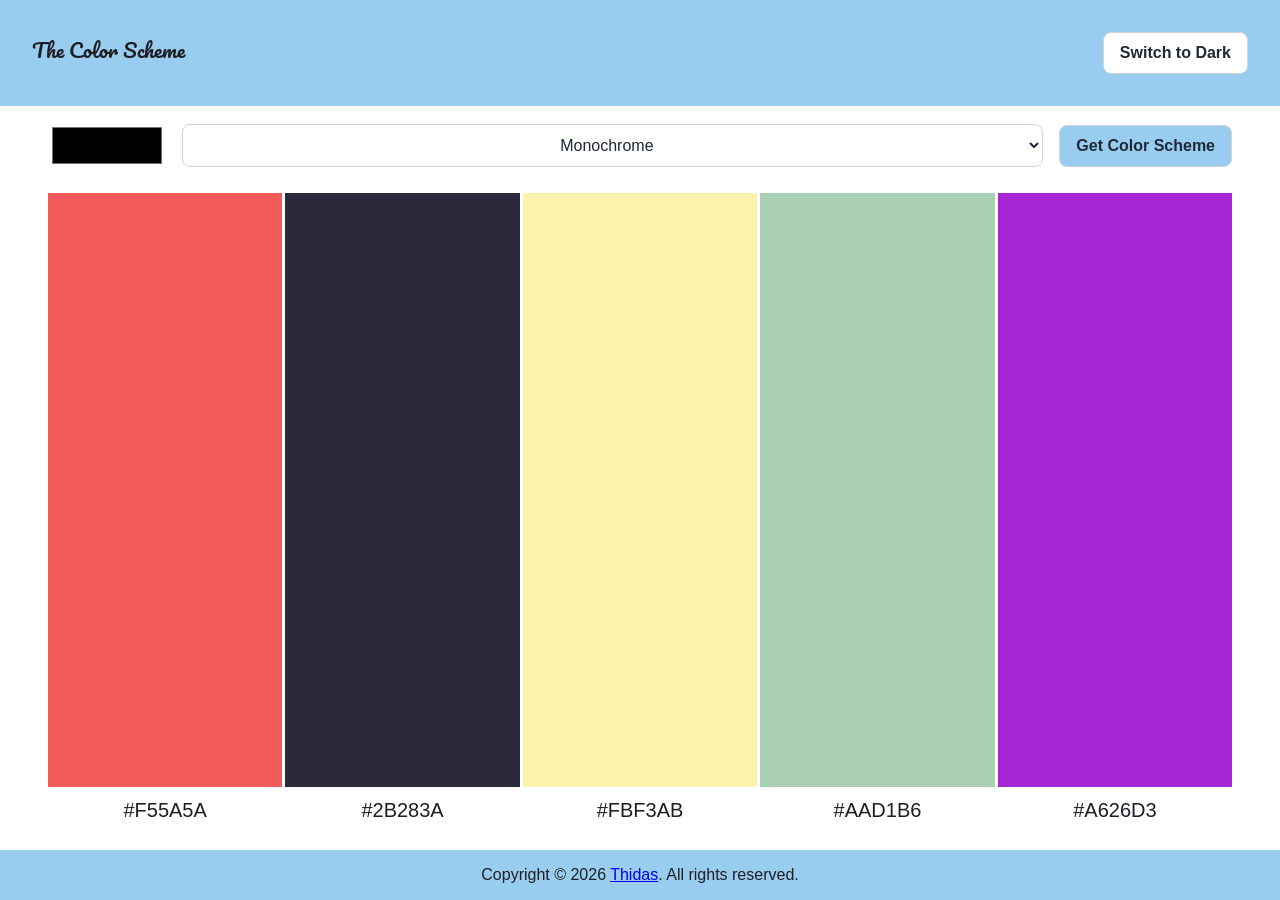
==== 04_Color_Scheme_Generator/index.html @ ead86d97 "Color scheme project : Finish HTML CSS, Theme switching and data retreiving" ====
<!DOCTYPE html>
<html lang="en">
<head>
    <meta charset="UTF-8">
    <meta name="viewport" content="width=device-width, initial-scale=1.0">
    <!-- google fonts -->
    <link rel="preconnect" href="https://fonts.googleapis.com">
    <link rel="preconnect" href="https://fonts.gstatic.com" crossorigin>
    <link href="https://fonts.googleapis.com/css2?family=Pacifico&display=swap" rel="stylesheet">
    <!-- css -->
    <link rel="stylesheet" href="styles.css">
    <!-- JS -->
    <script type="module" src="script.js" defer></script>
    <title>Color Scheme Generator</title>
</head>
<body data-theme="light">
    <header class="header">
        <span id="logo-text">The Color Scheme</span>
        <button id="switch-theme-btn" class="button">Switch to Dark</button>
    </header>
    <main>
        <form id="control-bar">
            <input id="color-picker" name="color" type="color" required>

            <select id="color-scheme-mode" name="mode" aria-label="Color Scheme Mode" required>
                <option value="monochrome" selected> Monochrome </option>
                <option value="monochrome-dark"> Monochrome Dark </option>
                <option value="monochrome-light"> Monochrome Light </option>
                <option value="analogic"> Analogic </option>
                <option value="complement"> Complement </option>
                <option value="analogic-complement"> Analogic Complement </option>
                <option value="triad"> Triad </option>
                <option value="quad"> Quad </option>
            </select>

            <button id="control-submit-btn" class="button" type="submit">Get Color Scheme</button>
        </form>

        <div id="color-samples">
            <div class="sample-container" id="sample-1">
                <div class="color-sample"></div>
                <span class="hex-value">#F55A5A</span>
            </div>

            <div class="sample-container" id="sample-2">
                <div class="color-sample"></div>
                <span class="hex-value">#2B283A</span>
            </div>

            <div class="sample-container" id="sample-3">
                <div class="color-sample"></div>
                <span class="hex-value">#FBF3AB</span>
            </div>

            <div class="sample-container" id="sample-4">
                <div class="color-sample"></div>
                <span class="hex-value">#AAD1B6</span>
            </div>

            <div class="sample-container" id="sample-5">
                <div class="color-sample"></div>
                <span class="hex-value">#A626D3</span>
            </div>
        </div>
    </main>

    <footer class="footer">
        <p>Copyright &copy; <span id="copyright-year">2026</span> <a href="https://github.com/thidassandaruwan">Thidas</a>. All rights reserved.</p>
    </footer>
    
</body>
</html>
---- 04_Color_Scheme_Generator/styles.css ----
*, *::before, *::after{
    margin: 0;
    box-sizing: border-box;
}

/* Color sample variables */
:root {
  /* Default initial palette */
  --color-1: #F55A5A;
  --color-2: #2B283A;
  --color-3: #FBF3AB;
  --color-4: #AAD1B6;
  --color-5: #A626D3;
}

/* Theme Variables */
body[data-theme="light"] {
    --bg-page: #99cdef;
    --bg-card: #ffffff;
    --bg-input: #ffffff;
    --bg-btn-hover: #f9fafb;
    --text-primary: #1e1e24;
    --text-btn: #1f2937;
    --border-color: #d1d5db;
    --card-border: #1e1e24;
}

body[data-theme="dark"] {
    --bg-page: #33508b;
    --bg-card: #111827;
    --bg-input: #192f4d;
    --bg-btn-hover: #374151;
    --text-primary: #f9fafb;
    --text-btn: #f9fafb;
    --border-color: #374151;
    --card-border: #374151;
}

html, body{
    background-color: var(--bg-page);
    transition: background-color 0.25s ease, color 0.25s ease;
}

.header, .footer{
    background-color: var(--bg-page);
    color: var(--text-primary);
}

#logo-text {
    color: var(--text-primary);
}

body{
    font-family: 'Inter', sans-serif;
    min-height: 100vh;
    display: flex;
    flex-direction: column;
}

.button {
    font-family: inherit;
    font-size: 1rem;
    font-weight: bold;
    padding: 0.7em 1em;
    border-radius: 0.5em;
    background-color: var(--bg-input);
    color: var(--text-btn);
    border: 1px solid var(--border-color);
    cursor: pointer;
    transition: background-color 0.2s ease, border-color 0.2s ease;
}

.button:hover {
    background-color: var(--bg-btn-hover);
}

/* header section */
.header{
    display: flex;
    justify-content: space-between;
    padding: 2em;
}

#logo-text {
    font-size: 1.25rem;
    font-family: "Pacifico", cursive;
    font-weight: 500;
}


#switch-theme-btn:hover{
    opacity: 0.8;
}

/* main content section */
main{
    background-color: var(--bg-card);
    padding: 1em 3em;
    flex: 1;
    display: flex;
    flex-direction: column;
}
/* control bar */
#control-bar {
    width: 100%;
    height: 20%;
    display: flex;
    align-items: center;
    gap: 1em;
    padding-bottom: 1.5em;
}

#color-picker {
    min-width: 10%;
    height: 3.5em;
    background: transparent;
    border: none;
    border-radius: 4px;
    cursor: pointer;
}

#color-scheme-mode {
    flex: 1;
    font-family: inherit;
    font-size: inherit;
    text-align: center;
    font-weight: 500;
    padding: 0.7em 1em;
    border-radius: 0.5em;
    background-color: var(--bg-input);
    color: var(--text-btn);
    border: 1px solid var(--border-color);
    cursor: pointer;
}

#color-scheme-mode:focus {
    outline: none;
    border-color: #3B82F6;
}

#control-submit-btn {
    background-color: var(--bg-page);
    border: 1px solid #D1D5DB;
    cursor: pointer;
}

#control-submit-btn:disabled {
    background-color: var(--border-color);
}

/* color sample section */
#color-samples{
    flex: 7;
    display: flex;
    gap: 0.2em;
}

.sample-container{
    width: 100%;
    display: flex;
    flex-direction: column;
    align-items: stretch;
}

.color-sample{
    min-width: 20%;
    height: 100%;
    padding: 1em;
}

#sample-1 .color-sample { background-color: var(--color-1); }
#sample-2 .color-sample { background-color: var(--color-2); }
#sample-3 .color-sample { background-color: var(--color-3); }
#sample-4 .color-sample { background-color: var(--color-4); }
#sample-5 .color-sample { background-color: var(--color-5); }

.hex-value {
    align-self: center;
    font-size: 1.25rem;
    color: var(--text-primary);
    padding: 0.75rem 0;
}

/* footer section */
.footer{
    display: flex;
    justify-content: center;
    align-items: center;
    padding: 1em;
}


/* mobile media */
@media (max-width:480px){
    /* control bar */
    #control-bar {
        flex-direction: column;
        align-items: stretch;
        margin-bottom: 2em;
    }
    
    #color-picker {
        width: 100%;
    }

    /* color samples */
    #color-samples{
        justify-self: stretch;
        flex-direction: column;
    }

    .sample-container{
        border: var(--border-color) solid;
    }
}
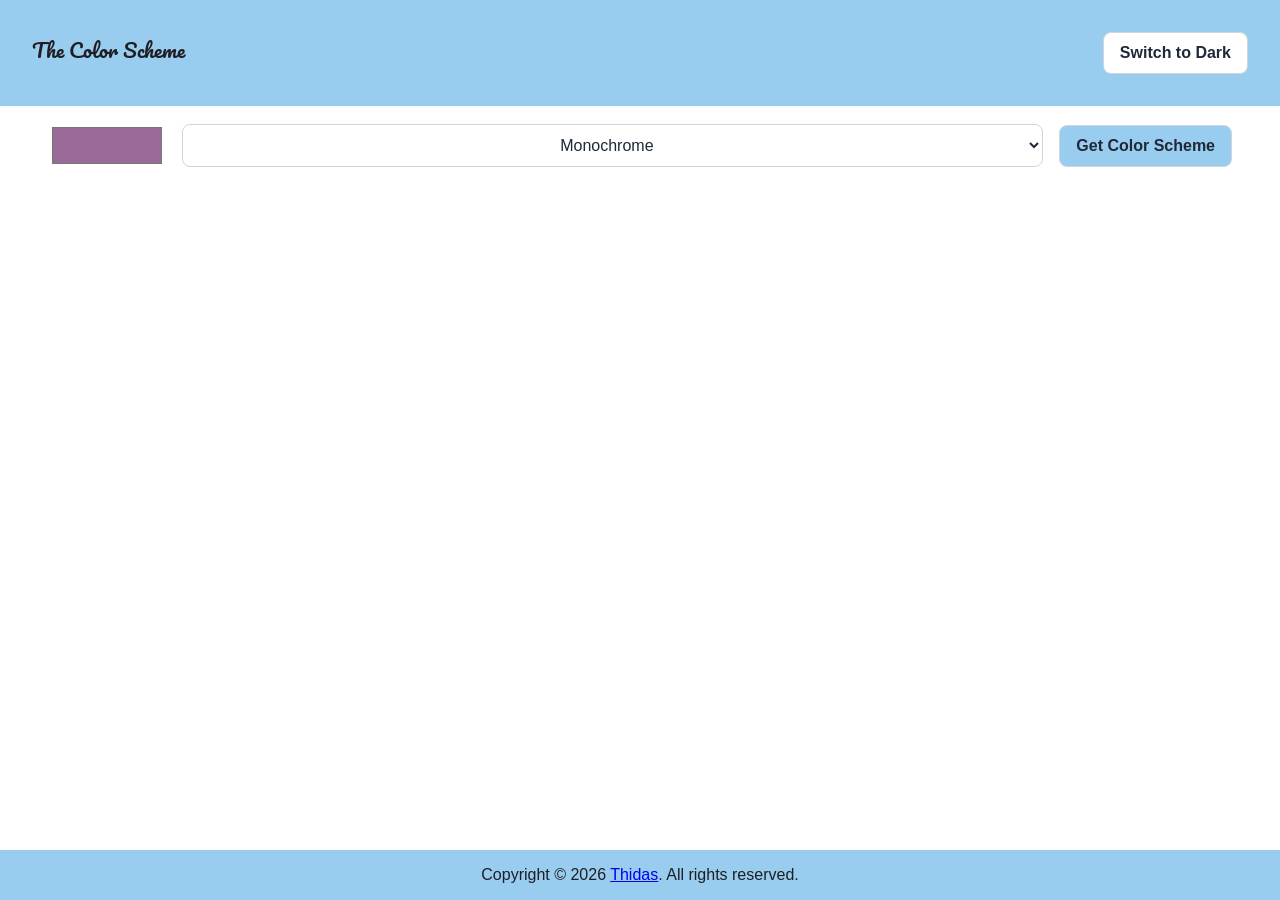
==== commit dc555c5d: "COLOR SCHEME GEN: implement element genereation upon new color scheme, implement hex value copy to c" ====
--- a/04_Color_Scheme_Generator/index.html
+++ b/04_Color_Scheme_Generator/index.html
@@ -20,7 +20,7 @@
     </header>
     <main>
         <form id="control-bar">
-            <input id="color-picker" name="color" type="color" required>
+            <input id="color-picker" name="color" type="color" value="#9a6a98" required>
 
             <select id="color-scheme-mode" name="mode" aria-label="Color Scheme Mode" required>
                 <option value="monochrome" selected> Monochrome </option>
@@ -37,30 +37,6 @@
         </form>
 
         <div id="color-samples">
-            <div class="sample-container" id="sample-1">
-                <div class="color-sample"></div>
-                <span class="hex-value">#F55A5A</span>
-            </div>
-
-            <div class="sample-container" id="sample-2">
-                <div class="color-sample"></div>
-                <span class="hex-value">#2B283A</span>
-            </div>
-
-            <div class="sample-container" id="sample-3">
-                <div class="color-sample"></div>
-                <span class="hex-value">#FBF3AB</span>
-            </div>
-
-            <div class="sample-container" id="sample-4">
-                <div class="color-sample"></div>
-                <span class="hex-value">#AAD1B6</span>
-            </div>
-
-            <div class="sample-container" id="sample-5">
-                <div class="color-sample"></div>
-                <span class="hex-value">#A626D3</span>
-            </div>
         </div>
     </main>
 
--- a/04_Color_Scheme_Generator/styles.css
+++ b/04_Color_Scheme_Generator/styles.css
@@ -160,19 +160,15 @@
     display: flex;
     flex-direction: column;
     align-items: stretch;
+    border: var(--border-color) solid;
 }
 
 .color-sample{
     min-width: 20%;
     height: 100%;
     padding: 1em;
-}
-
-#sample-1 .color-sample { background-color: var(--color-1); }
-#sample-2 .color-sample { background-color: var(--color-2); }
-#sample-3 .color-sample { background-color: var(--color-3); }
-#sample-4 .color-sample { background-color: var(--color-4); }
-#sample-5 .color-sample { background-color: var(--color-5); }
+    background-color: var(--swatch-color, #a338a0);
+}
 
 .hex-value {
     align-self: center;
